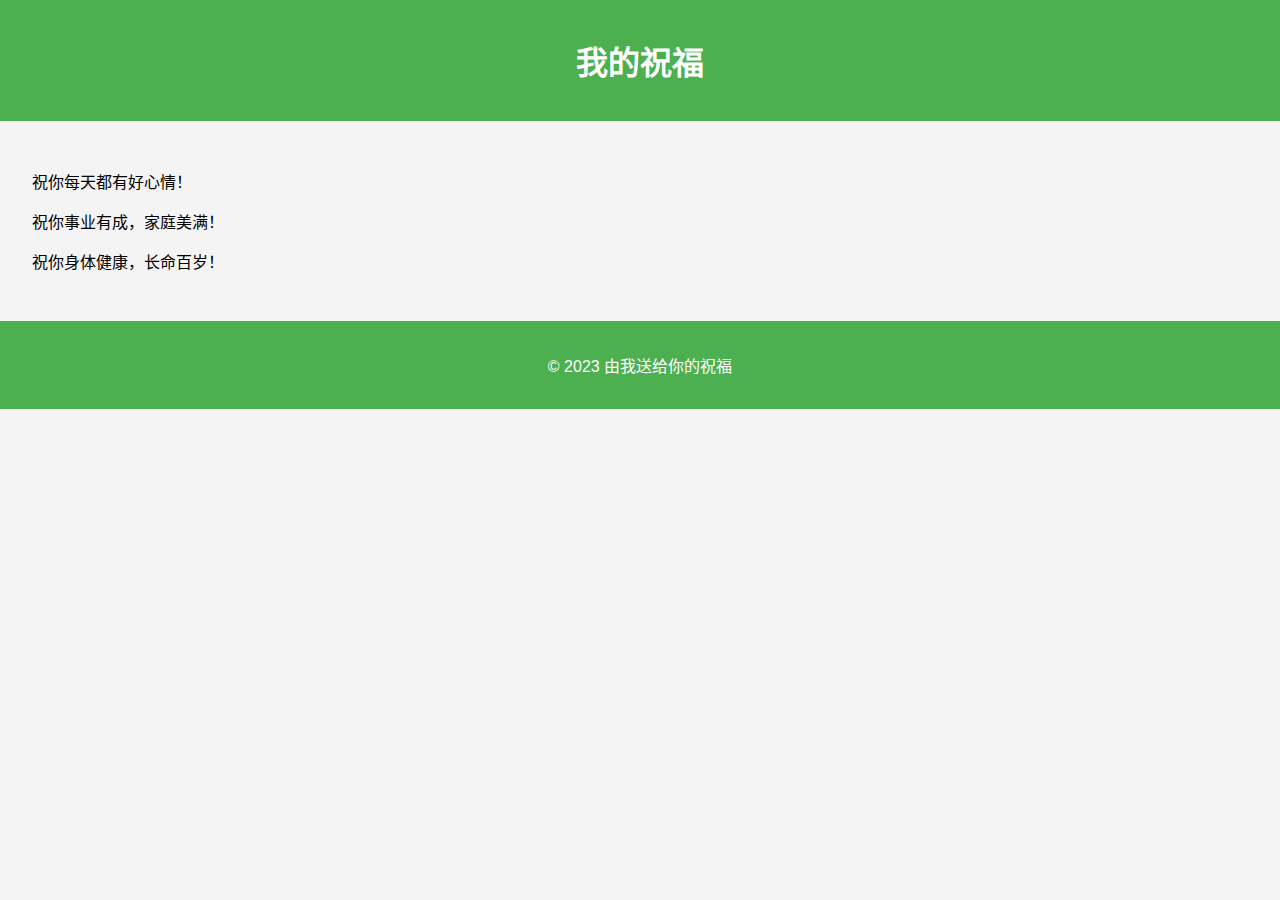
==== index.html @ 592938c2 "Add files via upload" ====
<!DOCTYPE html>
<html lang="zh-CN">
<head>
    <meta charset="UTF-8">
    <title>我的祝福</title>
    <style>
        body {
            font-family: Arial, sans-serif;
            margin: 0;
            padding: 0;
            background-color: #f4f4f4;
        }
        header {
            background-color: #4CAF50;
            color: #ffffff;
            text-align: center;
            padding: 1em 0;
        }
        main {
            padding: 2em;
        }
        footer {
            text-align: center;
            padding: 1em 0;
            background-color: #4CAF50;
            color: #ffffff;
        }
    </style>
</head>
<body>
    <header>
        <h1>我的祝福</h1>
    </header>
    <main>
        <p>祝你每天都有好心情！</p>
        <p>祝你事业有成，家庭美满！</p>
        <p>祝你身体健康，长命百岁！</p>
        <!-- 你可以在这里添加更多的祝福语 -->
    </main>
    <footer>
        <p>© 2023 由我送给你的祝福</p>
    </footer>
</body>
</html>
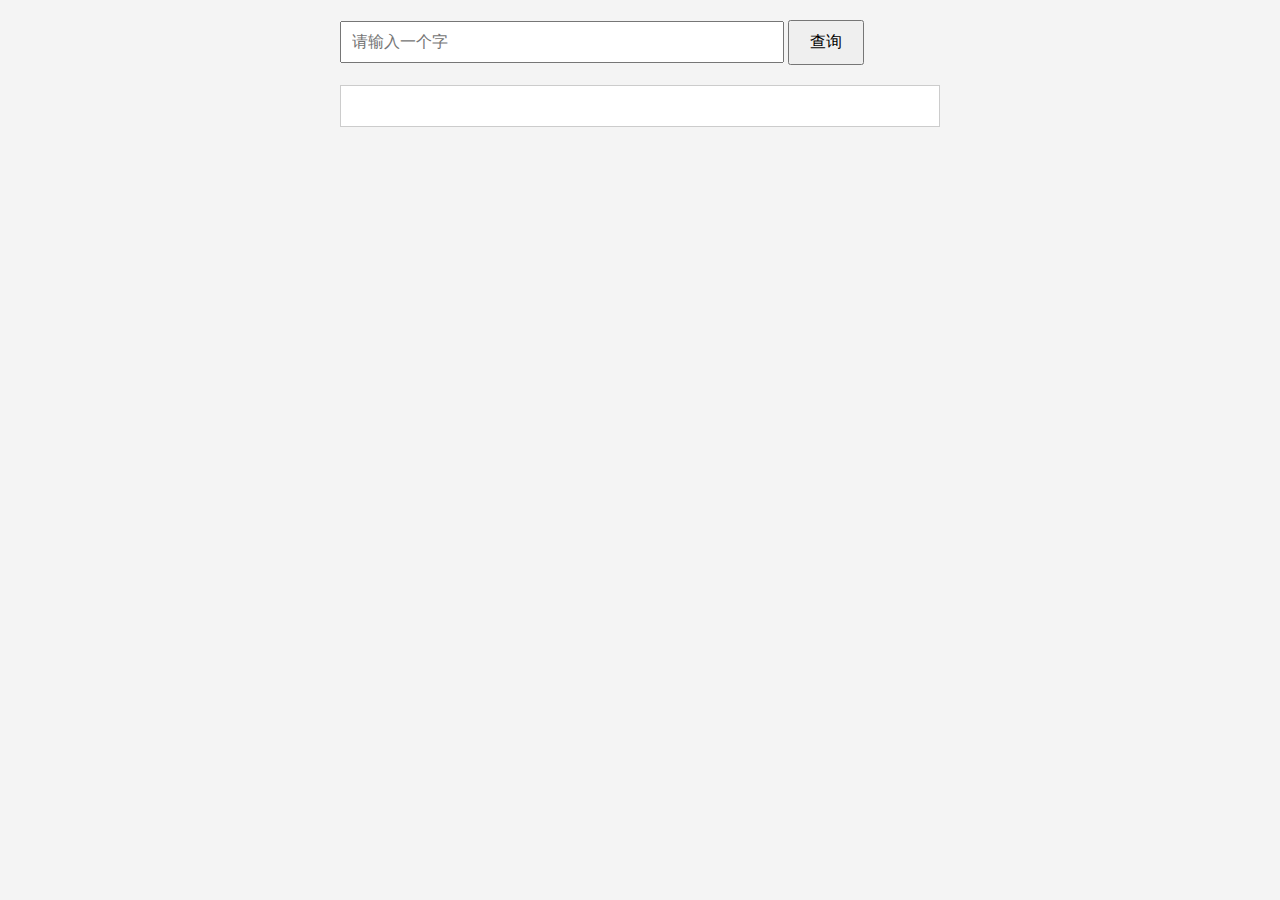
==== commit ba93c212: "Add files via upload" ====
--- a/index.html
+++ b/index.html
@@ -1,44 +1,18 @@
 <!DOCTYPE html>
-<html lang="zh-CN">
+<html lang="en">
 <head>
-    <meta charset="UTF-8">
-    <title>我的祝福</title>
-    <style>
-        body {
-            font-family: Arial, sans-serif;
-            margin: 0;
-            padding: 0;
-            background-color: #f4f4f4;
-        }
-        header {
-            background-color: #4CAF50;
-            color: #ffffff;
-            text-align: center;
-            padding: 1em 0;
-        }
-        main {
-            padding: 2em;
-        }
-        footer {
-            text-align: center;
-            padding: 1em 0;
-            background-color: #4CAF50;
-            color: #ffffff;
-        }
-    </style>
+<meta charset="UTF-8">
+<meta name="viewport" content="width=device-width, initial-scale=1.0">
+<title>字典查询网站</title>
+<link rel="stylesheet" href="style.css">
 </head>
 <body>
-    <header>
-        <h1>我的祝福</h1>
-    </header>
-    <main>
-        <p>祝你每天都有好心情！</p>
-        <p>祝你事业有成，家庭美满！</p>
-        <p>祝你身体健康，长命百岁！</p>
-        <!-- 你可以在这里添加更多的祝福语 -->
-    </main>
-    <footer>
-        <p>© 2023 由我送给你的祝福</p>
-    </footer>
+<div class="container">
+  <input type="text" id="inputWord" placeholder="请输入一个字">
+  <button onclick="search()">查询</button>
+  <div id="result" class="result"></div>
+</div>
+
+<script src="script.js"></script>
 </body>
 </html>
--- a/style.css
+++ b/style.css
@@ -0,0 +1,30 @@
+body {
+  font-family: Arial, sans-serif;
+  margin: 0;
+  padding: 0;
+  background-color: #f4f4f4;
+}
+
+.container {
+  max-width: 600px;
+  margin: 0 auto;
+  padding: 20px;
+}
+
+#inputWord {
+  width: 70%;
+  padding: 10px;
+  font-size: 16px;
+}
+
+button {
+  padding: 10px 20px;
+  font-size: 16px;
+}
+
+.result {
+  margin-top: 20px;
+  padding: 20px;
+  border: 1px solid #ccc;
+  background-color: #fff;
+}
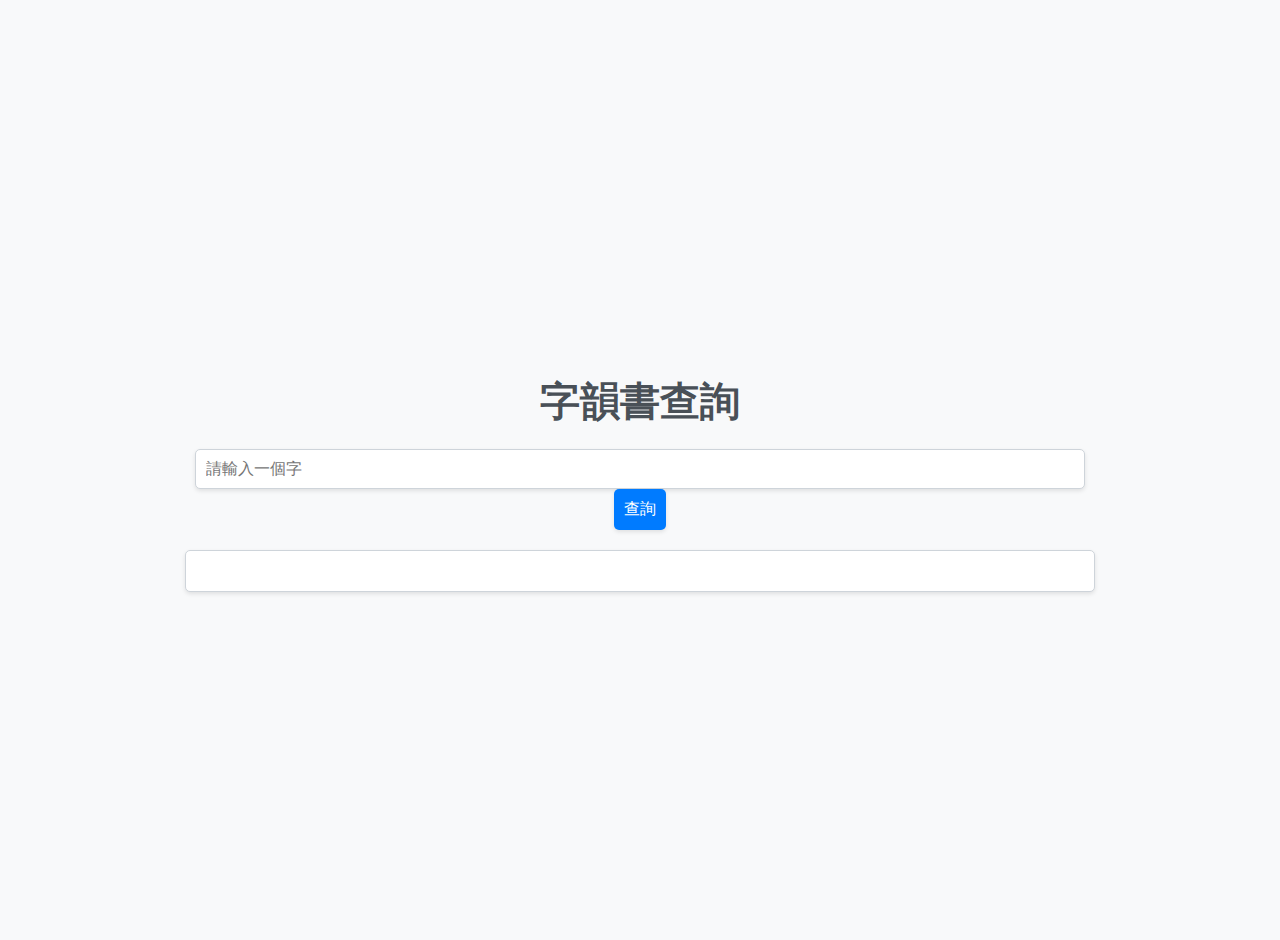
==== commit e95aab3c: "Add files via upload" ====
--- a/index.html
+++ b/index.html
@@ -1,18 +1,19 @@
 <!DOCTYPE html>
-<html lang="en">
+<html lang="zh">
 <head>
-<meta charset="UTF-8">
-<meta name="viewport" content="width=device-width, initial-scale=1.0">
-<title>字典查询网站</title>
-<link rel="stylesheet" href="style.css">
+  <meta charset="UTF-8">
+  <meta name="viewport" content="width=device-width, initial-scale=1.0">
+  <title>字韻書查詢</title>
+  <link rel="stylesheet" href="style.css">
 </head>
 <body>
-<div class="container">
-  <input type="text" id="inputWord" placeholder="请输入一个字">
-  <button onclick="search()">查询</button>
-  <div id="result" class="result"></div>
-</div>
+  <div class="container">
+    <h1>字韻書查詢</h1>
+    <input type="text" id="inputWord" placeholder="請輸入一個字">
+    <button onclick="search()">查詢</button>
+    <div id="result" class="result"></div>
+  </div>
 
-<script src="script.js"></script>
+  <script src="script.js"></script>
 </body>
 </html>
--- a/style.css
+++ b/style.css
@@ -1,30 +1,58 @@
 body {
-  font-family: Arial, sans-serif;
+  font-family: 'Segoe UI', Tahoma, Geneva, Verdana, sans-serif;
   margin: 0;
   padding: 0;
-  background-color: #f4f4f4;
+  background-color: #f8f9fa;
 }
 
 .container {
-  max-width: 600px;
-  margin: 0 auto;
+  display: flex;
+  flex-direction: column;
+  align-items: center;
+  justify-content: center;
+  min-height: 100vh;
   padding: 20px;
+}
+
+h1 {
+  font-size: 2.5em;
+  text-align: center;
+  margin-bottom: 20px;
+  color: #495057;
 }
 
 #inputWord {
   width: 70%;
   padding: 10px;
-  font-size: 16px;
+  font-size: 1em;
+  border: 1px solid #ced4da;
+  border-radius: 5px;
+  box-shadow: 0 2px 4px rgba(0, 0, 0, 0.1);
 }
 
 button {
-  padding: 10px 20px;
-  font-size: 16px;
+  padding: 10px;
+  font-size: 1em;
+  border: none;
+  border-radius: 5px;
+  background-color: #007bff;
+  color: #fff;
+  cursor: pointer;
+  box-shadow: 0 2px 4px rgba(0, 0, 0, 0.1);
+  transition: background-color 0.3s, box-shadow 0.3s;
 }
 
-.result {
+button:hover {
+  background-color: #0056b3;
+  box-shadow: 0 4px 8px rgba(0, 0, 0, 0.2);
+}
+
+#result {
+  width: 70%;
   margin-top: 20px;
   padding: 20px;
-  border: 1px solid #ccc;
+  border: 1px solid #ced4da;
+  border-radius: 5px;
   background-color: #fff;
+  box-shadow: 0 2px 4px rgba(0, 0, 0, 0.1);
 }
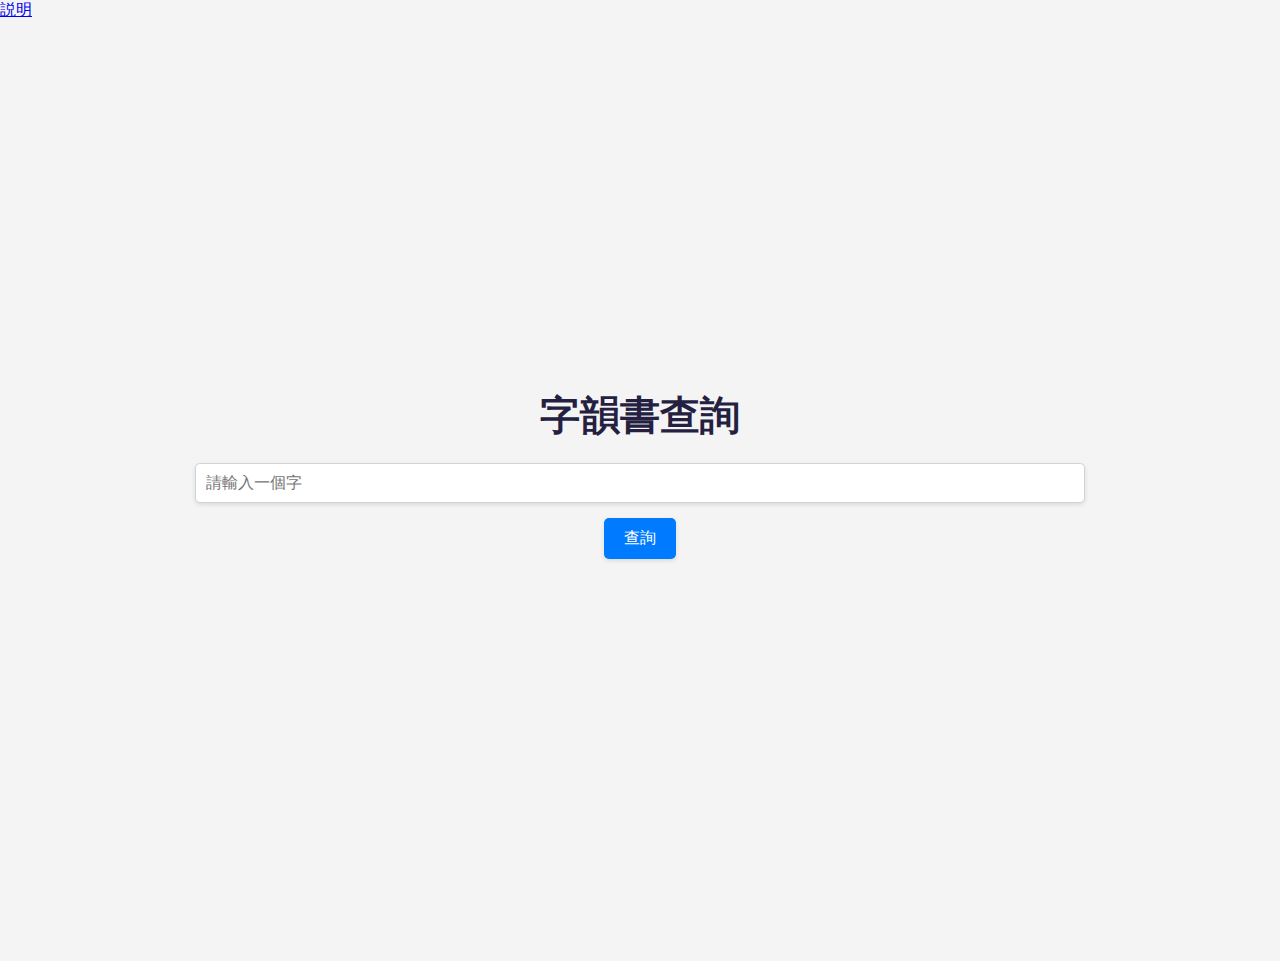
==== commit bcc065c4: "Update index.html" ====
--- a/index.html
+++ b/index.html
@@ -7,6 +7,9 @@
   <link rel="stylesheet" href="style.css">
 </head>
 <body>
+  <div class="header">
+    <a href="explanation.html" class="explanation-button">説明</a>
+  </div>
   <div class="container">
     <h1>字韻書查詢</h1>
     <input type="text" id="inputWord" placeholder="請輸入一個字">
--- a/style.css
+++ b/style.css
@@ -2,7 +2,7 @@
   font-family: 'Segoe UI', Tahoma, Geneva, Verdana, sans-serif;
   margin: 0;
   padding: 0;
-  background-color: #f8f9fa;
+  background-color: #f4f4f4;
 }
 
 .container {
@@ -18,7 +18,7 @@
   font-size: 2.5em;
   text-align: center;
   margin-bottom: 20px;
-  color: #495057;
+  color: #251F41;
 }
 
 #inputWord {
@@ -31,7 +31,7 @@
 }
 
 button {
-  padding: 10px;
+  padding: 10px 20px;
   font-size: 1em;
   border: none;
   border-radius: 5px;
@@ -40,6 +40,7 @@
   cursor: pointer;
   box-shadow: 0 2px 4px rgba(0, 0, 0, 0.1);
   transition: background-color 0.3s, box-shadow 0.3s;
+  margin-top: 15px; 
 }
 
 button:hover {
@@ -51,8 +52,39 @@
   width: 70%;
   margin-top: 20px;
   padding: 20px;
-  border: 1px solid #ced4da;
-  border-radius: 5px;
-  background-color: #fff;
-  box-shadow: 0 2px 4px rgba(0, 0, 0, 0.1);
+  border: 1px solid #f4f4f4;
+  border-radius: 0px;
+  background-color: #f4f4f4;
+  box-shadow: 0 0px 0px rgba(0, 0, 0, 0);
 }
+/* 表格样式 */
+table {
+  width: 100%;
+  border-collapse: collapse;
+  margin: 20px 0;
+}
+
+/* 表头样式 */
+th {
+  background-color: #f2f2f2;
+  color: #333;
+  padding: 8px;
+  border: 1px solid #ccc;
+  white-space: nowrap
+}
+
+/* 表格单元格样式 */
+td {
+  padding: 8px;
+  border: 1px solid #ccc;
+}
+
+/* 表格行样式 */
+tr:nth-child(even) {
+  background-color: #f9f9f9;
+}
+
+/* 表格边框样式 */
+table, th, td {
+  border: 1px solid #ccc;
+}
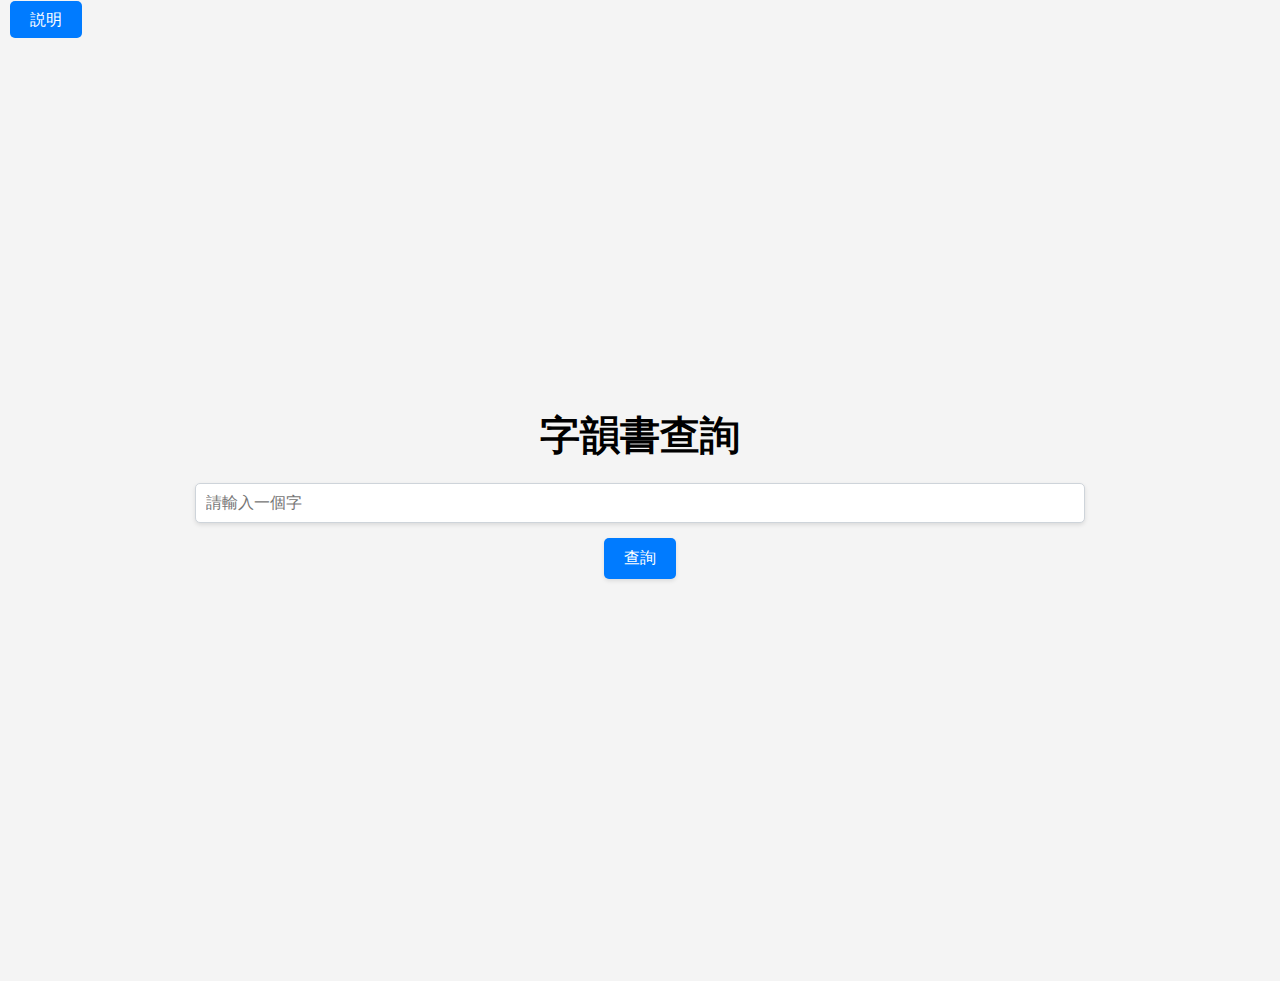
==== commit 4c6d1b2a: "Update index.html" ====
--- a/index.html
+++ b/index.html
@@ -3,7 +3,7 @@
 <head>
   <meta charset="UTF-8">
   <meta name="viewport" content="width=device-width, initial-scale=1.0">
-  <title>字韻書查詢</title>
+  <title>字韻書查詢(維護中23-11-6，這是暫時的)</title>
   <link rel="stylesheet" href="style.css">
 </head>
 <body>
--- a/style.css
+++ b/style.css
@@ -3,6 +3,27 @@
   margin: 0;
   padding: 0;
   background-color: #f4f4f4;
+}
+
+.header {
+  padding: 10px;
+  background-color: #f4f4f4;
+}
+
+.explanation-button {
+  padding: 10px 20px;
+  font-size: 1em;
+  border: none;
+  border-radius: 5px;
+  background-color: #007bff;
+  color: #fff;
+  text-decoration: none;
+  cursor: pointer;
+}
+
+.explanation-button:hover {
+  background-color: #0056b3;
+  box-shadow: 0 4px 8px rgba(0, 0, 0, 0.2);  /* 鼠标悬停时的样式 */
 }
 
 .container {
@@ -18,7 +39,7 @@
   font-size: 2.5em;
   text-align: center;
   margin-bottom: 20px;
-  color: #251F41;
+  color: #000000;
 }
 
 #inputWord {
@@ -40,7 +61,7 @@
   cursor: pointer;
   box-shadow: 0 2px 4px rgba(0, 0, 0, 0.1);
   transition: background-color 0.3s, box-shadow 0.3s;
-  margin-top: 15px; 
+  margin-top: 15px;
 }
 
 button:hover {
@@ -57,6 +78,7 @@
   background-color: #f4f4f4;
   box-shadow: 0 0px 0px rgba(0, 0, 0, 0);
 }
+
 /* 表格样式 */
 table {
   width: 100%;
@@ -70,7 +92,7 @@
   color: #333;
   padding: 8px;
   border: 1px solid #ccc;
-  white-space: nowrap
+  white-space: nowrap;
 }
 
 /* 表格单元格样式 */
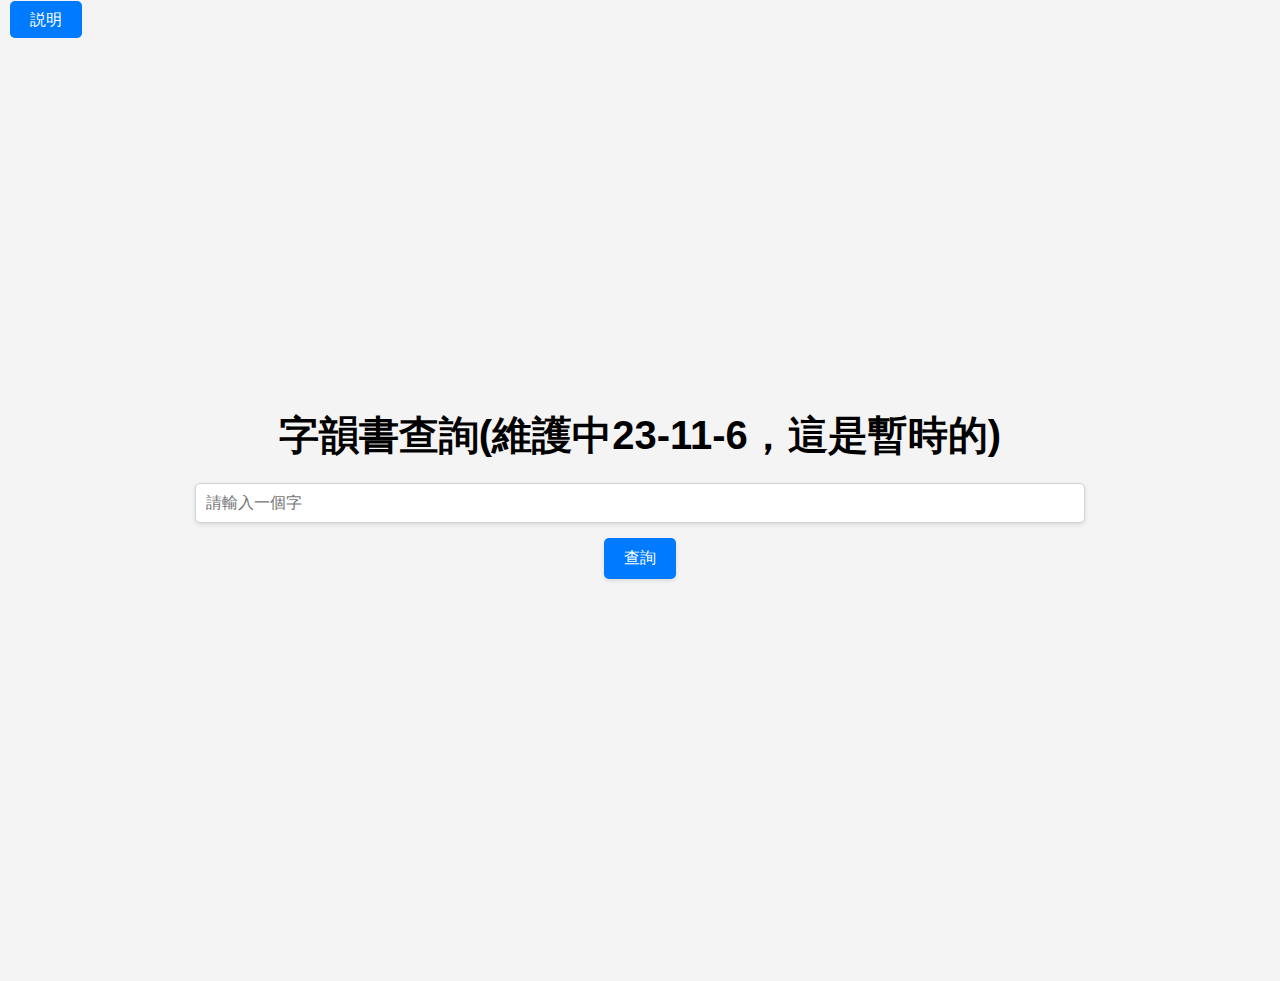
==== commit 29c276b5: "Update index.html" ====
--- a/index.html
+++ b/index.html
@@ -11,7 +11,7 @@
     <a href="explanation.html" class="explanation-button">説明</a>
   </div>
   <div class="container">
-    <h1>字韻書查詢</h1>
+    <h1>字韻書查詢(維護中23-11-6，這是暫時的)</h1>
     <input type="text" id="inputWord" placeholder="請輸入一個字">
     <button onclick="search()">查詢</button>
     <div id="result" class="result"></div>
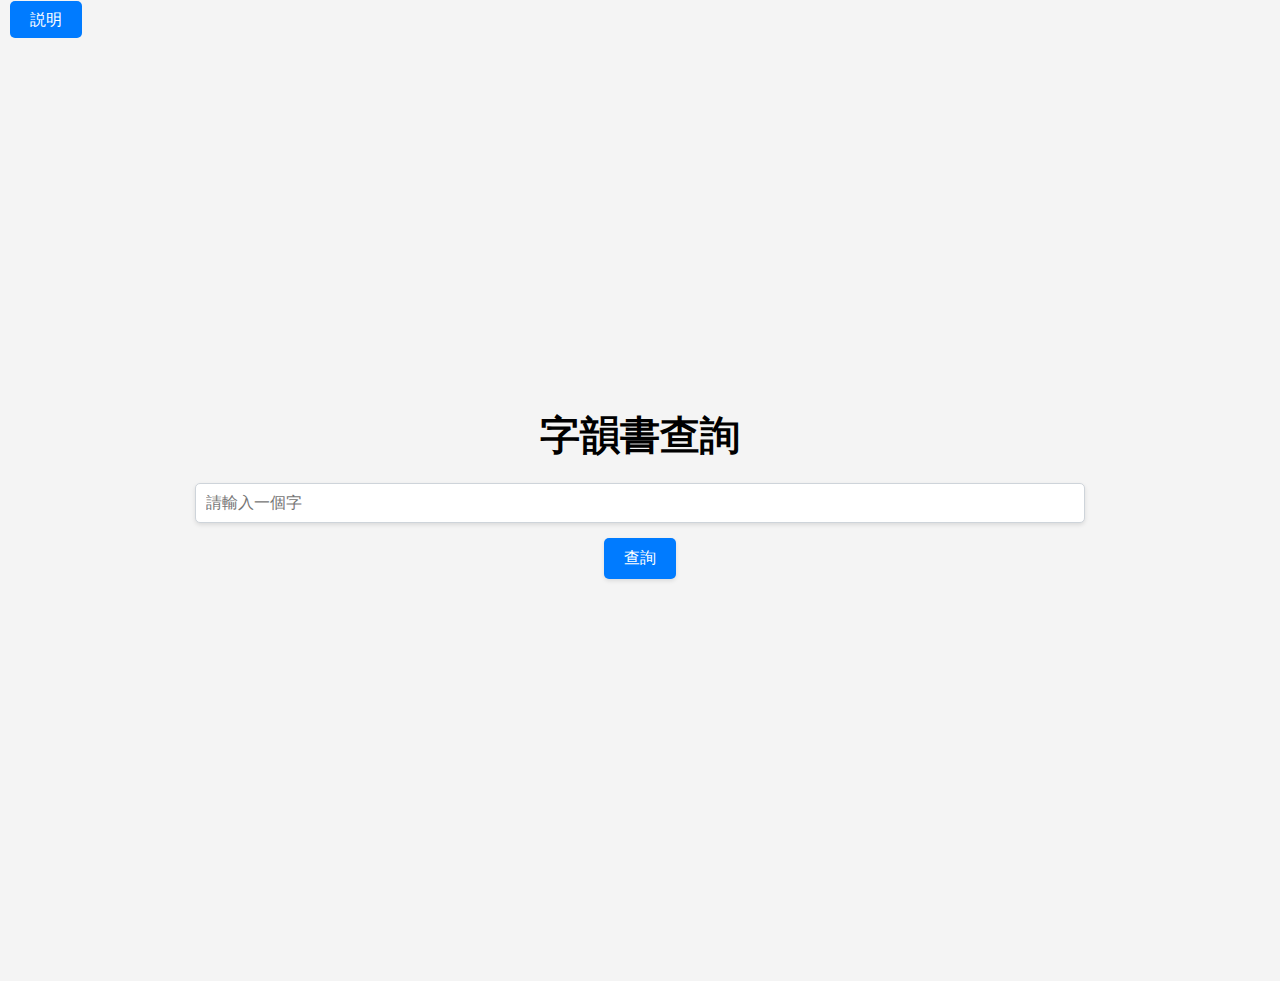
==== commit c40a8492: "Update index.html" ====
--- a/index.html
+++ b/index.html
@@ -3,7 +3,7 @@
 <head>
   <meta charset="UTF-8">
   <meta name="viewport" content="width=device-width, initial-scale=1.0">
-  <title>字韻書查詢(維護中23-11-6，這是暫時的)</title>
+  <title>字韻書查詢</title>
   <link rel="stylesheet" href="style.css">
 </head>
 <body>
@@ -11,7 +11,7 @@
     <a href="explanation.html" class="explanation-button">説明</a>
   </div>
   <div class="container">
-    <h1>字韻書查詢(維護中23-11-6，這是暫時的)</h1>
+    <h1>字韻書查詢</h1>
     <input type="text" id="inputWord" placeholder="請輸入一個字">
     <button onclick="search()">查詢</button>
     <div id="result" class="result"></div>
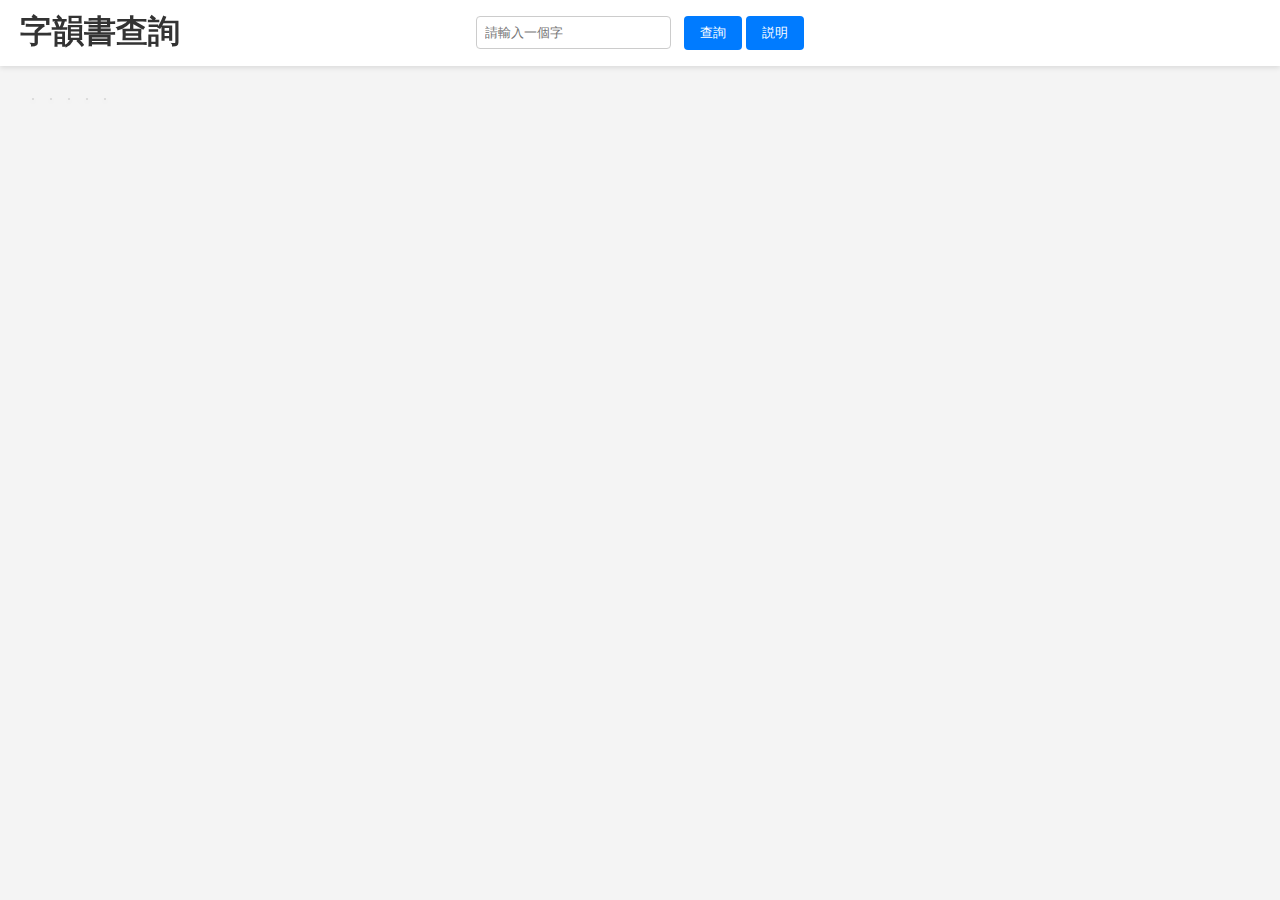
==== commit 73fd15de: "Add files via upload" ====
--- a/index.html
+++ b/index.html
@@ -7,16 +7,26 @@
   <link rel="stylesheet" href="style.css">
 </head>
 <body>
-  <div class="header">
-    <a href="explanation.html" class="explanation-button">説明</a>
+  <div class="wrapper">
+    <header class="header">
+      <h1 class="site-title">字韻書查詢</h1> 
+      <div class="search-box">
+        <input type="text" id="inputWord" placeholder="請輸入一個字">
+        <button onclick="search()">查詢</button>
+        <!-- 新增的“说明”按钮 -->
+        <button onclick="window.location.href='explanation.html'">説明</button>
+      </div>
+    </header>
+    <main class="content">
+      <!-- 为每本书创建一个独立的表格容器 -->
+      <div id="result-名義" class="book-results"></div>
+      <div id="result-字鏡" class="book-results"></div>
+      <div id="result-類抄" class="book-results"></div>
+      <div id="result-廣雅" class="book-results"></div>
+      <div id="result-經典釋文" class="book-results"></div>
+      <!-- 如果还有第六本书，请添加相应的div -->
+    </main>
   </div>
-  <div class="container">
-    <h1>字韻書查詢</h1>
-    <input type="text" id="inputWord" placeholder="請輸入一個字">
-    <button onclick="search()">查詢</button>
-    <div id="result" class="result"></div>
-  </div>
-
   <script src="script.js"></script>
 </body>
 </html>
--- a/style.css
+++ b/style.css
@@ -1,112 +1,126 @@
-body {
-  font-family: 'Segoe UI', Tahoma, Geneva, Verdana, sans-serif;
+/* 重置一些基本元素的默认样式 */
+*, *:before, *:after {
+  box-sizing: border-box; /* 使所有元素的宽高计算方式统一为盒模型 */
+}
+
+/* 设定基本元素的默认边距和内边距 */
+body, h1, p {
   margin: 0;
   padding: 0;
-  background-color: #f4f4f4;
 }
 
-.header {
-  padding: 10px;
-  background-color: #f4f4f4;
+/* 设置 body 的字体、背景色和字体颜色 */
+body {
+  font-family: 'Segoe UI', Tahoma, Geneva, Verdana, sans-serif; /* 默认字体设置 */
+  background-color: #f4f4f4; /* 背景色 */
+  color: #333; /* 字体颜色 */
 }
 
-.explanation-button {
-  padding: 10px 20px;
-  font-size: 1em;
-  border: none;
-  border-radius: 5px;
-  background-color: #007bff;
-  color: #fff;
-  text-decoration: none;
-  cursor: pointer;
+/* 布局容器样式 */
+.wrapper {
+  display: flex;
+  flex-direction: column;
+  min-height: 100vh; /* 最小高度设置为视口高度，确保至少占满整个屏幕 */
 }
 
-.explanation-button:hover {
-  background-color: #0056b3;
-  box-shadow: 0 4px 8px rgba(0, 0, 0, 0.2);  /* 鼠标悬停时的样式 */
+/* 页头样式 */
+.header {
+  background-color: #fff;
+  padding: 1rem;
+  text-align: center;
+  box-shadow: 0 2px 5px rgba(0, 0, 0, 0.1); /* 阴影效果 */
 }
 
-.container {
-  display: flex;
-  flex-direction: column;
-  align-items: center;
-  justify-content: center;
-  min-height: 100vh;
-  padding: 20px;
+/* 网站标题样式 */
+.site-title {
+  font-size: 2em;
+  position: fixed; /* 固定定位，使其不随滚动条移动 */
+  left: 20px;
+  top: 10px;
 }
 
-h1 {
-  font-size: 2.5em;
-  text-align: center;
-  margin-bottom: 20px;
-  color: #000000;
+/* 搜索框样式 */
+.search-box {
+  display: inline-block;
 }
 
-#inputWord {
-  width: 70%;
-  padding: 10px;
-  font-size: 1em;
-  border: 1px solid #ced4da;
-  border-radius: 5px;
-  box-shadow: 0 2px 4px rgba(0, 0, 0, 0.1);
+/* 输入框样式 */
+input[type="text"] {
+  padding: 0.5rem;
+  margin-right: 0.5rem;
+  border: 1px solid #ccc;
+  border-radius: 0.25rem; /* 边框圆角 */
 }
 
+/* 按钮样式 */
 button {
-  padding: 10px 20px;
-  font-size: 1em;
+  padding: 0.5rem 1rem;
   border: none;
-  border-radius: 5px;
+  border-radius: 0.25rem;
   background-color: #007bff;
-  color: #fff;
-  cursor: pointer;
-  box-shadow: 0 2px 4px rgba(0, 0, 0, 0.1);
-  transition: background-color 0.3s, box-shadow 0.3s;
-  margin-top: 15px;
+  color: white;
+  cursor: pointer; /* 鼠标悬停时显示指针形状 */
 }
 
+/* 按钮悬停效果 */
 button:hover {
-  background-color: #0056b3;
-  box-shadow: 0 4px 8px rgba(0, 0, 0, 0.2);
+  background-color: #0056b3; /* 按钮悬停时的背景色 */
 }
 
-#result {
-  width: 70%;
-  margin-top: 20px;
-  padding: 20px;
-  border: 1px solid #f4f4f4;
-  border-radius: 0px;
-  background-color: #f4f4f4;
-  box-shadow: 0 0px 0px rgba(0, 0, 0, 0);
+/* 主内容区样式 */
+.content {
+  display: flex;
+  justify-content: flex-start; /* 子项向容器的起始位置对齐 */
+  align-items: flex-start; /* 子项向容器的顶部对齐 */
+  flex-wrap: nowrap; /* 子项不换行 */
+  overflow-x: auto; /* 超出内容水平滚动 */
+  gap: 1rem; /* 子项间隙 */
+  padding: 2rem; /* 内边距 */
+}
+
+/* 图书结果样式 */
+.book-results {
+  flex: 0 0 auto; /* 不伸缩，宽度由内容决定 */
+  background-color: #ffffff;
+  border: 1px solid #ccc;
+  border-radius: 0.25rem;
+  box-shadow: 0 2px 5px rgba(0, 0, 0, 0.1); /* 阴影效果 */
+  overflow-x: auto; /* 内容超出时水平滚动 */
+}
+
+.book-results h2 {
+  text-align: center;
+  width: 100%;
+  margin-top: 0;
+  padding: 0.5rem;
+  background-color: #F5F5F5;
+  border-bottom: 1px solid #ddd;
+  font-size: 1.5em;
 }
 
 /* 表格样式 */
-table {
-  width: 100%;
+.book-results table {
   border-collapse: collapse;
-  margin: 20px 0;
-}
-
-/* 表头样式 */
-th {
-  background-color: #f2f2f2;
-  color: #333;
-  padding: 8px;
-  border: 1px solid #ccc;
-  white-space: nowrap;
+  width: auto; /* 宽度由内容决定 */
 }
 
 /* 表格单元格样式 */
-td {
-  padding: 8px;
-  border: 1px solid #ccc;
+.book-results th, .book-results td {
+  text-align: left;
+  padding: 0.5rem;
+  border: 1px solid #ddd;
+  min-width: 1em;
+  max-width: 200px;
+  word-break: break-all; /* 长词换行 */
 }
 
-/* 表格行样式 */
-tr:nth-child(even) {
-  background-color: #f9f9f9;
+/* 表格标题样式 */
+.book-results th {
+  background-color: #F5F5F5; /* 自定义背景颜色，此处为示例颜色 */
+  color: black; /* 设置标题文字颜色为白色 */
+  text-align: center; /* 标题文字居中 */
+  word-break: keep-all; /* 标题内容不换行 */
 }
 
-/* 表格边框样式 */
-table, th, td {
-  border: 1px solid #ccc;
-}
+
+/* 页头固定定
